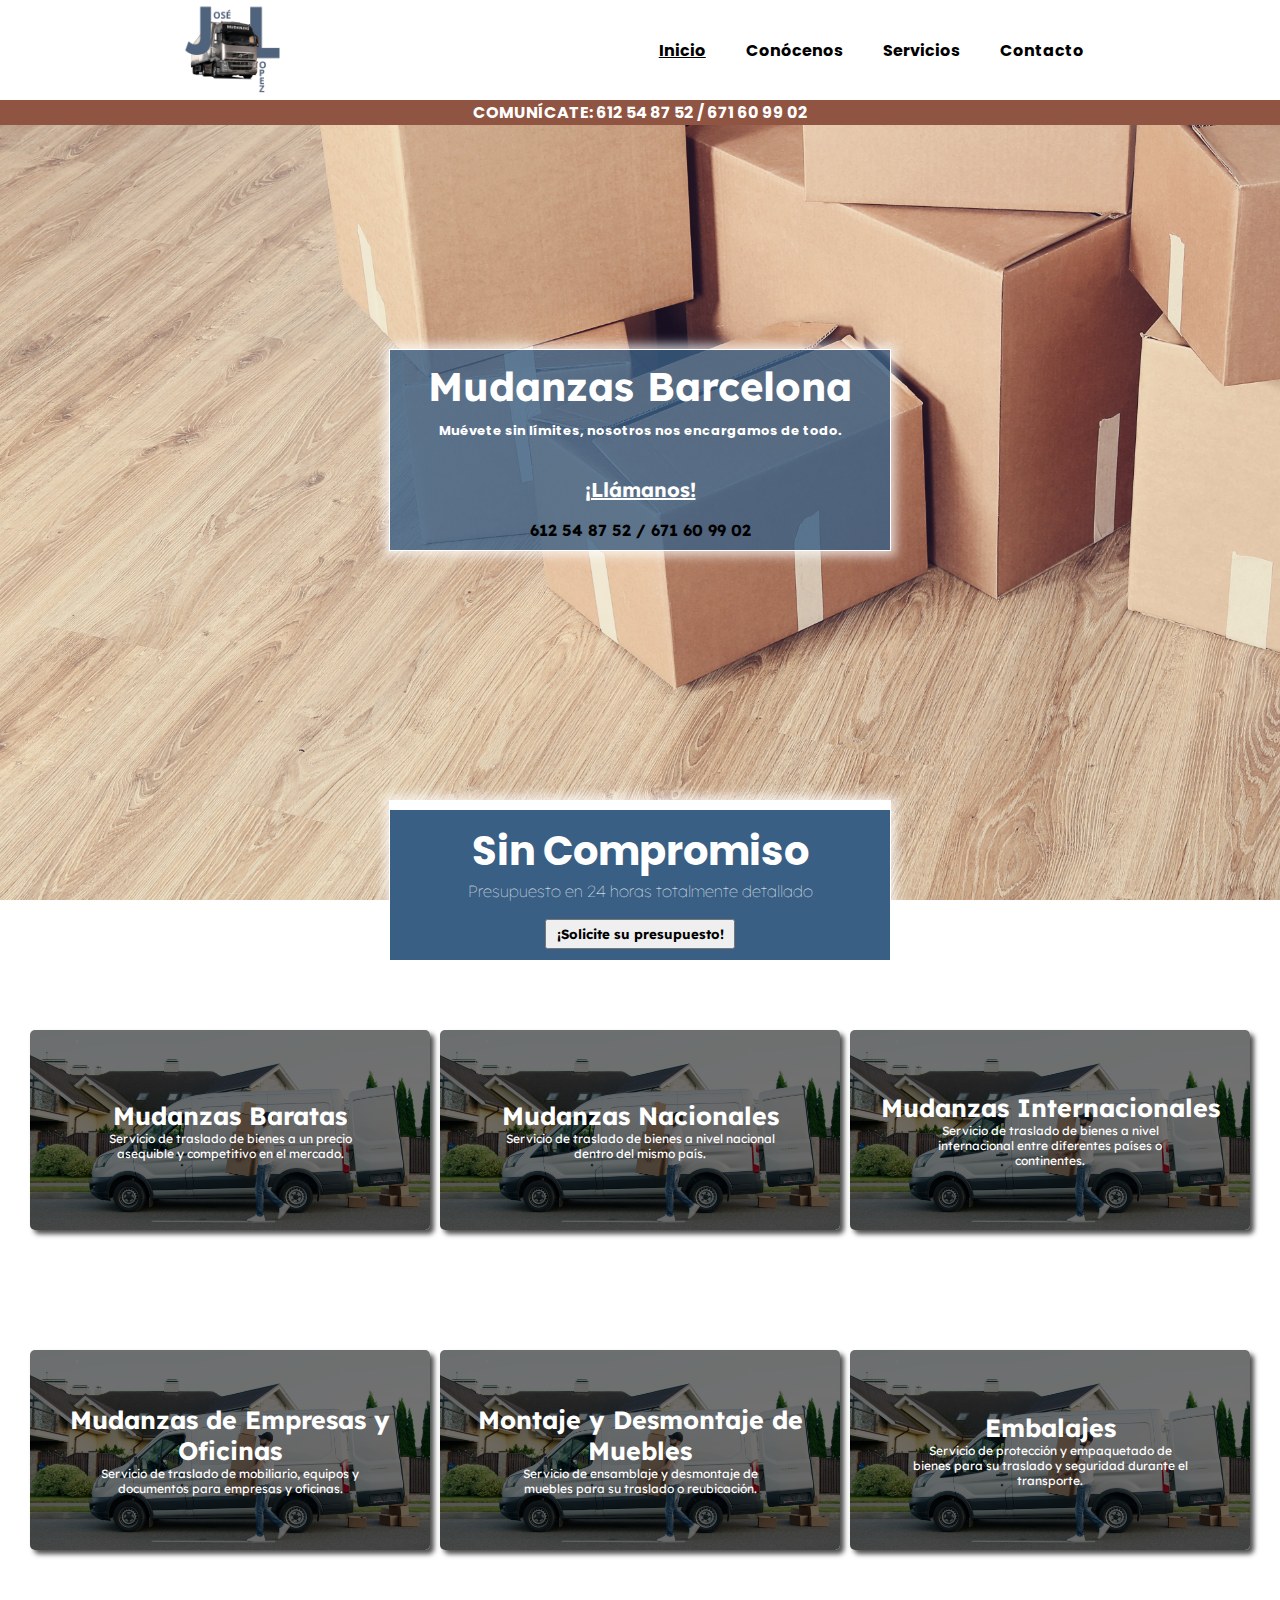
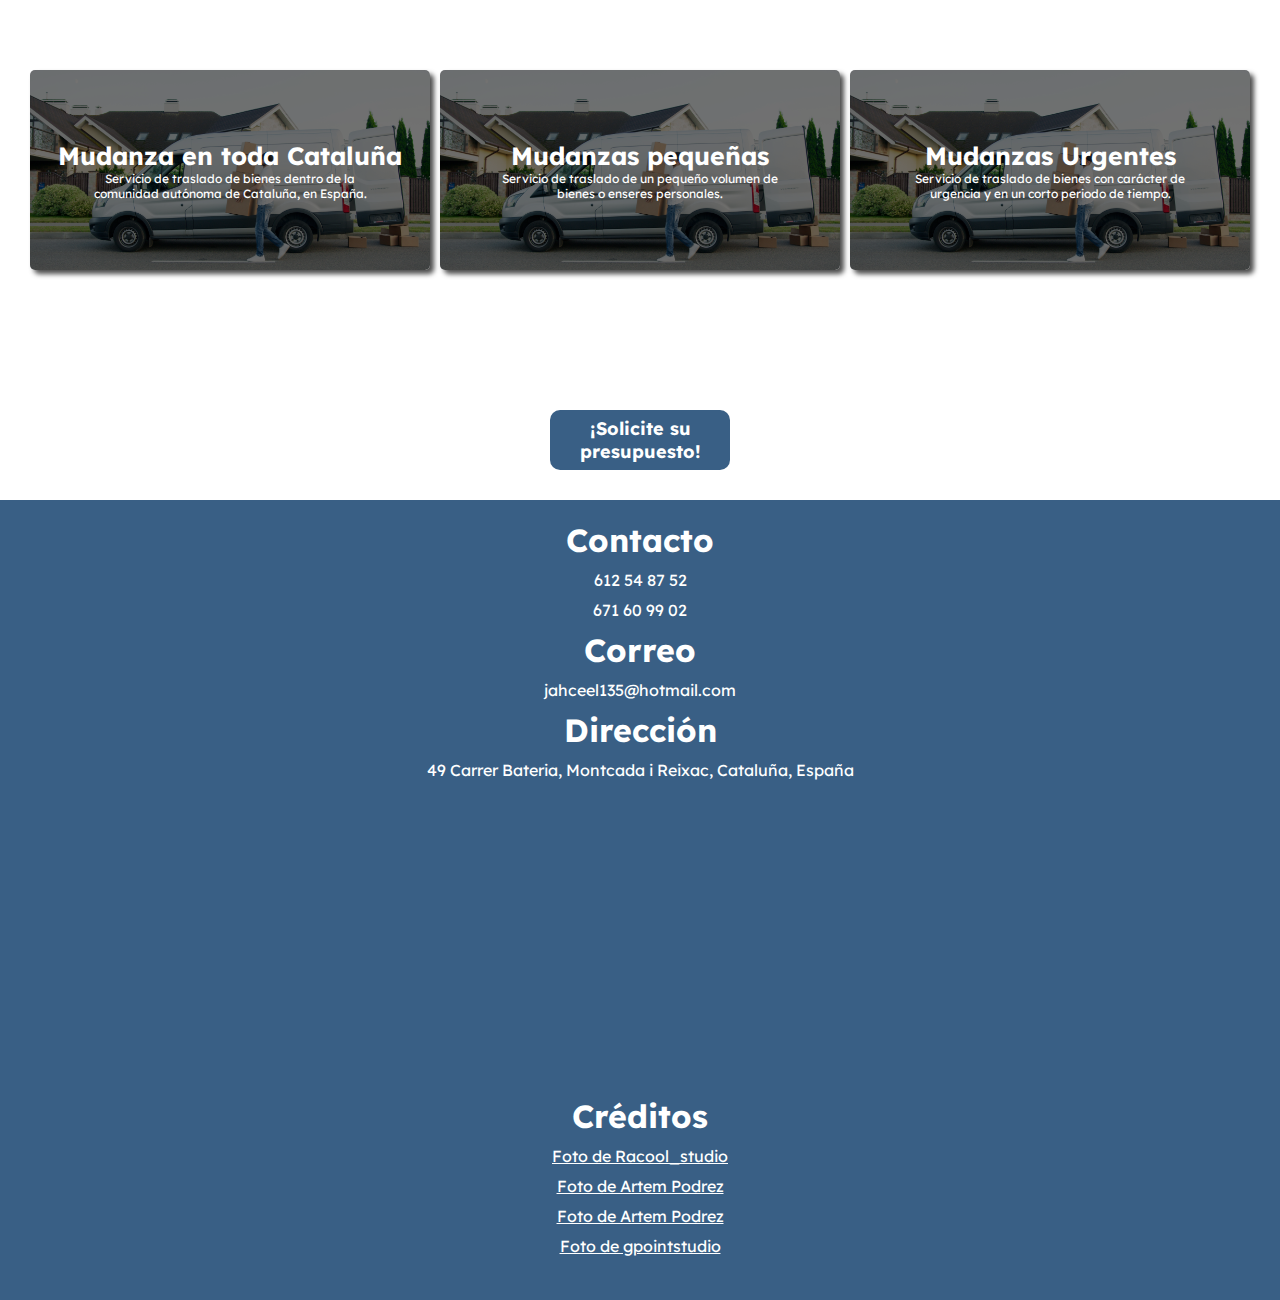
==== index.html @ 124658cf "fv" ====
<!DOCTYPE html><html><head> <meta charset="utf-8"> <meta name="viewport" content="width=device-width, initial-scale=1"> <link rel="stylesheet" type="text/css" href="style.css"> <link rel="preconnect" href="https://fonts.googleapis.com"><link rel="preconnect" href="https://fonts.gstatic.com" crossorigin><link rel="preconnect" href="https://fonts.googleapis.com"><link rel="preconnect" href="https://fonts.gstatic.com" crossorigin><link href="https://fonts.googleapis.com/css2?family=Lexend&display=swap" rel="stylesheet"><link href="https://fonts.googleapis.com/css2?family=Poppins:ital,wght@1,200&display=swap" rel="stylesheet"> <title>MUDANZAS JOSÉ LÓPEZ</title> <meta name="keywords" content="mudanzas en barcelona, servicio de traslado, empresas de mudanza, traslados seguros, mudanzas residenciales, mudanzas comerciales, embalaje y desembalaje, transporte de muebles, almacenamiento de muebles, equipo de mudanza profesional, presupuestos personalizados, atención al cliente"/></head><body> <header> <img src="img/logo.png" alt="Logo"> <ul id="menu"> <li><a href="inicio.html"><u>Inicio</u></a></li> <li><a href="conocenos.html">Conócenos</a></li> <li><a href="servicios.html">Servicios</a> </li> <li><a href="contacto.html">Contacto</a></li> </ul> <span id="logo-hamb">≡</span> <ul id="menu-desp"> <li><a href="inicio.html"><u>Inicio</u></a></li> <li><a href="conocenos.html">Conócenos</a></li> <li><a href="servicios.html">Servicios</a></li> <li><a href="contacto.html">Contacto</a></li> </ul> </header> <h4 id="under-header">COMUNÍCATE: 612 54 87 52 / 671 60 99 02</h4> <article id="main-screen"> <div id="box"> <h2>Mudanzas Barcelona</h2> <h3>Muévete sin límites, nosotros nos encargamos de todo.</h3> <br><br> <h4 id="call-us">¡Llámanos!</h4> <br> <h4 id="numbers">612 54 87 52 / 671 60 99 02</h4> </div> <br><br> </article> <article id="advantages"> <div id="box-info"> <h3>Sin Compromiso</h3> <h4>Presupuesto en 24 horas totalmente detallado</h4> <br> <button><a href="">¡Solicite su presupuesto!</a></button> </div> <div class="flex-container"> <div class="box"> <h3>Mudanzas Baratas</h3> <p>Servicio de traslado de bienes a un precio asequible y competitivo en el mercado.</p> </div> <div class="box"> <h3>Mudanzas Nacionales</h3> <p>Servicio de traslado de bienes a nivel nacional dentro del mismo país.</p> </div> <div class="box"> <h3>Mudanzas Internacionales</h3> <p>Servicio de traslado de bienes a nivel internacional entre diferentes países o continentes.</p> </div> <div class="box"> <h3>Mudanzas de Empresas y Oficinas</h3> <p>Servicio de traslado de mobiliario, equipos y documentos para empresas y oficinas.</p> </div> <div class="box"> <h3>Montaje y Desmontaje de Muebles</h3> <p>Servicio de ensamblaje y desmontaje de muebles para su traslado o reubicación.</p> </div> <div class="box"> <h3>Embalajes</h3> <p>Servicio de protección y empaquetado de bienes para su traslado y seguridad durante el transporte.</p> </div> <div class="box"> <h3>Mudanza en toda Cataluña</h3> <p>Servicio de traslado de bienes dentro de la comunidad autónoma de Cataluña, en España.</p> </div> <div class="box"> <h3>Mudanzas pequeñas</h3> <p>Servicio de traslado de un pequeño volumen de bienes o enseres personales.</p> </div> <div class="box"> <h3>Mudanzas Urgentes</h3> <p>Servicio de traslado de bienes con carácter de urgencia y en un corto periodo de tiempo.</p> </div></div> </article> <div id="pre-foot"> <a href=""><button id="pre-foot-btn">¡Solicite su presupuesto!</button></a> </div> <footer class="footer"> <div class="container"> <div class="footer-content"> <h2>Contacto</h2> <div class="contact-numbers"> <p> 612 54 87 52</p> <p> 671 60 99 02</p> </div> <h2>Correo</h2> <div class="contact-numbers"> <p> jahceel135@hotmail.com</p> </div> <h2>Dirección</h2> <div class="contact-numbers"> <p> 49 Carrer Bateria, Montcada i Reixac, Cataluña, España</p> <br> <iframe src="https://www.google.com/maps/embed?pb=!1m18!1m12!1m3!1d2989.5958220665657!2d2.18124807535095!3d41.46968079088773!2m3!1f0!2f0!3f0!3m2!1i1024!2i768!4f13.1!3m3!1m2!1s0x12a4bdad4eaac69f%3A0x18a814ae7d9de586!2sCarrer%20Bateria%2C%2049%2C%2008110%20Montcada%20i%20Reixac%2C%20Barcelona%2C%20Espa%C3%B1a!5e0!3m2!1ses-419!2sar!4v1681483948330!5m2!1ses-419!2sar" width="600" height="450" style="border:0;" allowfullscreen="" loading="lazy" referrerpolicy="no-referrer-when-downgrade"></iframe> </div> <br> <br> <h2>Créditos</h2> <div class="contact-numbers"> <p><a href="https://www.freepik.es/foto-gratis/mudarse-casa-cajas-carton_7220964.htm#query=mudanza&position=42&from_view=keyword&track=sph">Foto de Racool_studio</a></p> <p><a target="_blank" href="https://www.pexels.com/es-es/foto/hombre-persona-trabajando-sujetando-5025669/">Foto de Artem Podrez</a></p> <p><a target="_blank" href="https://www.pexels.com/es-es/foto/hombre-persona-trabajando-sujetando-5025669/" target="_blank">Foto de Artem Podrez</a></p> <p><a href="https://www.freepik.es/foto-gratis/par-cosas-embalaje-monton-cajas-carton_15973246.htm#query=mudanza&position=2&from_view=search&track=sph">Foto de gpointstudio</a></p> </div> </div> </div> </div></footer><script type="text/javascript" src="index.js"></script></body></html>
---- style.css ----
*{margin:0px;padding:0px;}header{display:flex;flex-direction:row;justify-content:space-around;align-items:center;height:100px;border-bottom:1px solid black;background-color:white;position:fixed;width:100vw;z-index:9999;}header img{height:110px;widows:110px;}header #menu-desp,header #logo-hamb{display:none;}header ul{display:flex;flex-direction:row;}header ul li{list-style:none;margin:20px;font-family:'Poppins',sans-serif;font-weight:bolder;}header ul li a{text-decoration:none;color:black;}a{text-decoration:none;}#under-header{position:fixed;width:100vw;background-color:#8f5442;font-family:'Poppins',sans-serif;color:white;text-align:center;top:100px;z-index:9999;}#under-header{text-decoration:none;color:white;}#box #numbers{color:#8f5442;text-decoration:none;}#main-screen{width:100%;height:100vh;background-image:url(img/mudanza.jpg);background-position:center center;background-repeat:no-repeat;background-attachment:fixed;background-size:cover;display:flex;flex-direction:center;align-items:center;text-align:center;}#main-screen #box{width:500px;height:200px;border:1px solid white;display:flex;align-items:center;justify-content:center;flex-direction:column;margin:0 auto;background-color:rgba(57,95,133,0.8);box-shadow:0 0 10px 5px rgba(255,255,255,0.7);color:white;}#main-screen #box h2{font-family:'Lexend',sans-serif;font-size:40px;}#main-screen #box h3{font-family:'Poppins',sans-serif;font-size:13px;}#main-screen #box #call-us,#main-screen-2 #box #call-us{color:white;font-size:20px;text-decoration:underline;}#main-screen #box h4{font-family:'Lexend',sans-serif;color:black;}#main-screen-2{background-image:url(img/mudanza-box.jpg);width:100%;height:160vh;background-position:center top;background-repeat:no-repeat;background-attachment:fixed;background-size:cover;display:flex;flex-direction:center;align-items:center;text-align:center;}#main-screen-2 #caja{width:500px;height:700px;border:1px solid white;display:flex;align-items:center;justify-content:center;flex-direction:column;margin:0 auto;background-color:rgba(57,95,133,0.8);box-shadow:0 0 10px 5px rgba(255,255,255,0.7);color:white;}#main-screen-2 #caja h3{font-size:15px;width:85%;font-family:'Lexend',sans-serif;font-weight:100;}#main-screen-2 #caja button{width:190px;height:50px;font-family:'Lexend',sans-serif;font-weight:bolder;}#main-screen-2 #caja button a{text-decoration:none;color:black;}#advantages{width:100%;height:120vh;background-size:cover;position:relative;display:flex;justify-content:center;}#advantages-2{width:100%;height:150vh;background-size:cover;position:relative;display:flex;justify-content:center;background-image:url("img/mudanza-6.jpg");background-color:rgba(0,0,0,0.5);background-size:cover;}#advantages #box-info,#advantages-2 #box-info{width:500px;height:150px;border:1px solid white;display:flex;align-items:center;justify-content:center;flex-direction:column;margin:0 auto;background-color:rgba(57,95,133,1);box-shadow:0 0 10px 5px rgba(255,255,255,0.7);color:white;position:absolute;top:-100px;border-top:10px solid white;animation:efecto 3s ease-in-out infinite;}#advantages #box-info h3{font-family:'Poppins',sans-serif;font-size:40px;}#advantages #box-info h4{font-family:'Lexend',sans-serif;font-weight:100;}#advantages #box-info button{width:190px;height:30px;font-family:'Lexend',sans-serif;font-weight:bolder;}#advantages #box-info button a{text-decoration:none;color:black;}#advantages .flex-container,#advantages-2 .flex-container{display:flex;justify-content:center;flex-wrap:wrap;margin-top:120px;}#advantages .box,#advantages-2 .box{margin:10px 5px;width:400px;height:200px;background-image:url("img/mudanza-2.jpg");background-color:rgba(0,0,0,0.5);background-size:cover;transition:transform 0.2s ease-in-out;display:flex;justify-content:center;flex-direction:column;align-items:center;cursor:pointer;background-blend-mode:multiply;box-shadow:4px 4px 5px 0px rgba(0,0,0,0.7);border-radius:5px;}#contact{width:100%;height:300vh;display:flex;flex-direction:column;justify-content:center;align-items:center;}form{display:flex;flex-direction:column;max-width:500px;width:300px;height:300px;margin:auto;background-color:#395f85;padding:20px;font-family:'Lexend',sans-serif;color:white;}form h3{text-align:center;margin-top:25px;font-family:'Lexend',sans-serif;}#contact h3{text-align:center;font-family:'Lexend',sans-serif;color:white;}#contact h3 a{text-decoration:underline;color:white;}label{margin-top:10px;}input[type="text"],input[type="email"],textarea{padding:5px;margin:5px 0;border:1px solid #ccc;border-radius:4px;}input[type="submit"]{background-color:#4CAF50;color:white;padding:10px 20px;border:none;border-radius:4px;cursor:pointer;}input[type="submit"]:hover{background-color:#45a049;}#advantages .box:hover,#pros .box:hover,#advantages-2 .box:hover{transform:scale(1.1);z-index:2;}#advantages .box h3,#advantages-2 .box h3{font-family:'Lexend',sans-serif;font-size:25px;color:white;text-align:center;}#advantages .box p,#advantages-2 .box p{text-align:center;font-family:'Lexend',sans-serif;color:white;font-size:12px;width:70%;}#services{width:100%;height:310vh;background-image:url(img/mudanza-serv.jpg);background-position:center top;background-repeat:no-repeat;background-attachment:fixed;background-size:cover;display:flex;flex-direction:column;align-items:center;text-align:center;}#services ul{display:flex;justify-content:center;flex-direction:row;flex-wrap:wrap;font-family:'Lexend',sans-serif;}#services #elementos li a{text-decoration:none;color:white;font-size:35px;}#services #elementos li{list-style:none;height:400px;width:200px;background-color:rgba(57,95,133,1);margin:10px;flex-basis:calc(100% / 3);max-width:calc(100% / 3);font-weight:100;padding:5px;display:flex;justify-content:center;flex-direction:column;transition:transform 0.2s ease-in-out;cursor:pointer;}#services #elementos li:hover{transform:scale(1.1);z-index:2;}#services ul p{width:85%;color:white;margin:0 auto;margin-top:10px;}#contact{min-width:100%;height:700px;display:flex;justify-content:center;align-items:center;background-image:url(img/mudanza-4.jpg);background-position:center top;background-repeat:no-repeat;background-attachment:fixed;background-size:cover;}#pre-foot{display:flex;justify-content:center;align-items:center;height:120px;max-width:100%;}#pre-foot #pre-foot-btn{width:180px;height:60px;background-color:;font-family:'Lexend',sans-serif;font-weight:bolder;font-size:18px;margin:0 auto;background-color:rgba(57,95,133,1);border:0px;color:white;border-radius:10px;animation:efecto 2s ease-in-out infinite;cursor:pointer;}h2{margin:0;}.footer{background-color:#395f85;color:#fff;height:800px;}.container{max-width:960px;margin:0 auto;padding:20px;box-sizing:border-box;}.footer-content{display:flex;flex-direction:column;justify-content:center;align-items:center;height:100%;}h2{font-size:2rem;margin-bottom:10px;font-family:'Lexend',sans-serif;}.contact-numbers{display:flex;flex-direction:column;align-items:center;font-family:'Lexend',sans-serif;}.contact-numbers p{margin-bottom:10px;text-align:center;}.footer iframe{width:600px;height:250px;}.footer .contact-numbers a{color:white;text-decoration:underline;}@media only screen and (max-width:768px){header #menu{display:none;}header #menu-desp,header #logo-hamb{display:block;}header #logo-hamb{font-size:50px;cursor:pointer;}header #menu-desp{position:absolute;top:120px;width:100%;background-color:white;text-align:center;border-bottom:2px solid #2d5d8c;display:none;transition:2s;font-family:'Poppins',sans-serif;-webkit-animation:slide-bottom 0.5s cubic-bezier(0.250,0.460,0.450,0.940) both;animation:slide-bottom 0.5s cubic-bezier(0.250,0.460,0.450,0.940) both;}#main-screen,#main-screen-2{height:120vh;}#main-screen #box,#main-screen-2 #box{width:300px;height:300px;}#main-screen #box h3,#main-screen-2 #box h3{margin-top:5px;font-size:15px;}#main-screen-2{height:210vh;}#main-screen-2 #caja{width:300px;height:1000px;}#advantages{min-height:320vh;}#advantages #box-info{width:310px;height:150px;top:-200px;}#advantages #box-info h3{font-size:20px;}#advantages #box-info h4,#advantages #box-info h3{text-align:center;}#advantages .flex-container{display:flex;justify-content:center;flex-wrap:wrap;margin-top:30px;}#advantages .flex-container .box{max-width:300px;height:200px;}#advantages-2{height:450vh;}#advantages-2 .box{width:250px;height:300px;}.dropdown >li{position:relative;display:inline-block;margin-right:20px;}.dropdown ul{position:absolute;top:100%;left:0;z-index:1;display:none;padding:0;margin:0;list-style:none;background-color:#fff;border:1px solid #ccc;}.dropdown ul li{display:block;}.dropdown ul li a{display:block;padding:10px;text-decoration:none;color:#333;}.dropdown ul li a:hover{background-color:#f7f7f7;}.dropdown:hover ul{display:block;}.footer{background-color:#395f85;color:#fff;height:780px;min-width:100vw;}.footer iframe{width:300px;height:250px;}#services{width:100%;height:320vh;background-image:url(img/mudanza-serv.jpg);background-position:center top;background-repeat:no-repeat;background-attachment:fixed;background-size:cover;display:flex;flex-direction:center;align-items:center;text-align:center;}#services ul{margin-top:0px;display:flex;justify-content:center;flex-direction:row;flex-wrap:wrap;font-family:'Lexend',sans-serif;}#services #elementos li a{text-decoration:none;color:white;font-size:18px;}#services #elementos li{list-style:none;height:480px;width:350px;background-color:rgba(57,95,133,1);margin:10px;font-weight:100;padding:5px;display:flex;justify-content:center;flex-direction:column;transition:transform 0.2s ease-in-out;cursor:pointer;}#services ul p{width:85%;color:white;margin:0 auto;margin-top:10px;font-size:10px;}}@keyframes efecto{0%{transform:scale(1);opacity:1;}50%{transform:scale(1.1);opacity:1;}100%{transform:scale(1);opacity:1;}}@-webkit-keyframes slide-bottom{0%{-webkit-transform:translateY(0);transform:translateY(0);}100%{-webkit-transform:translateY(-30px);transform:translateY(-30px);}}@keyframes slide-bottom{0%{-webkit-transform:translateY(-30px);transform:translateY(-30px);}100%{-webkit-transform:translateY(0px);transform:translateY(0px);}}
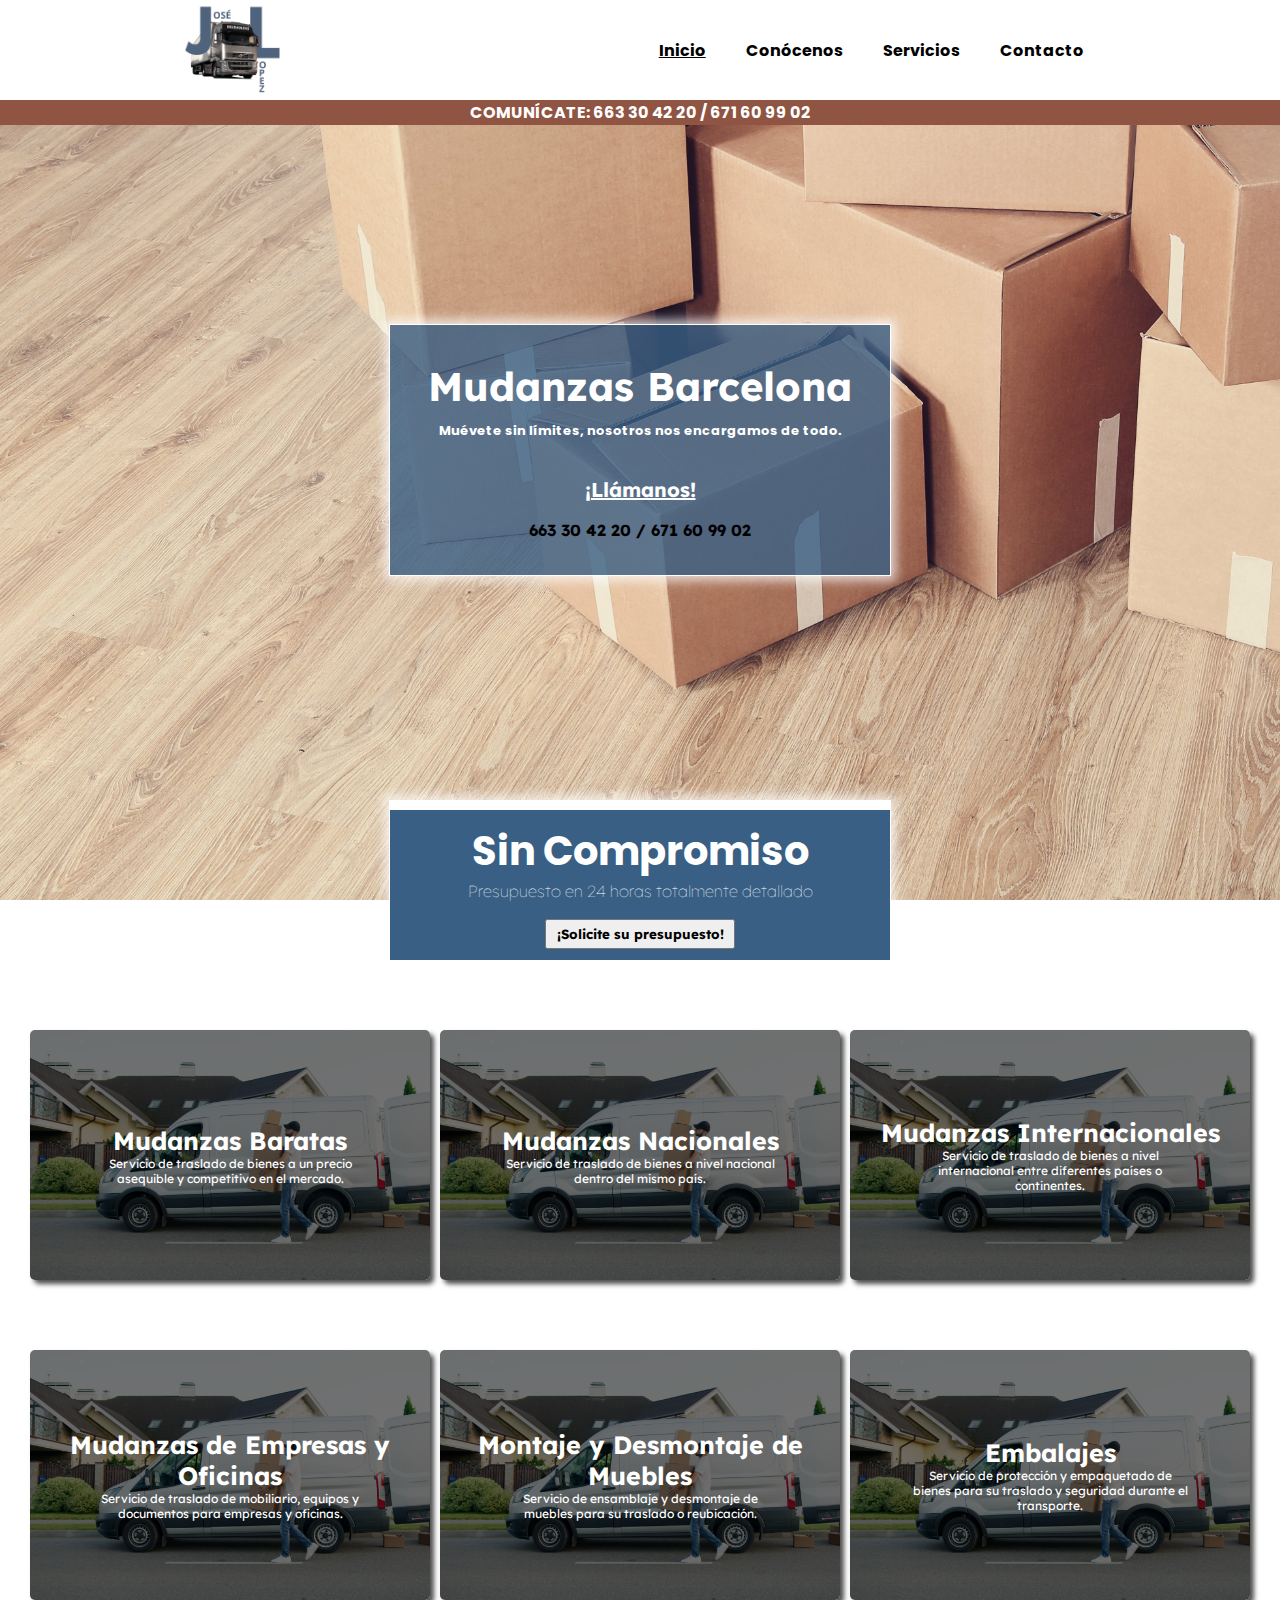
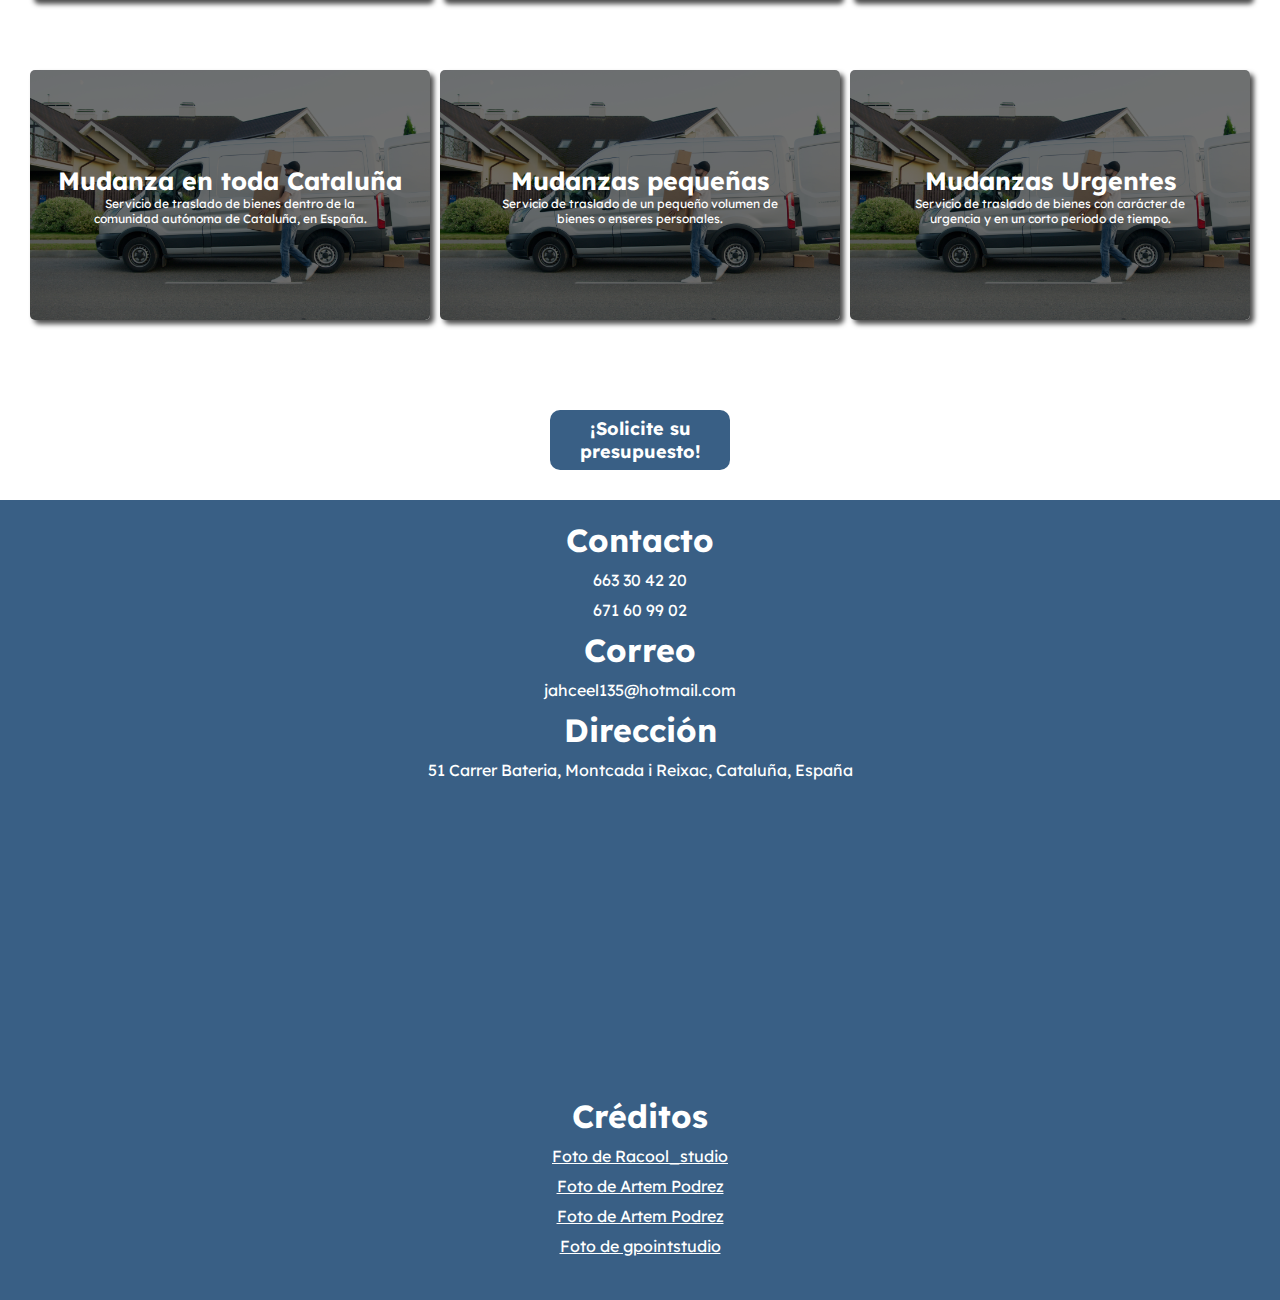
==== commit 5cfba5fd: "fv" ====
--- a/index.html
+++ b/index.html
@@ -1 +1 @@
-<!DOCTYPE html><html><head> <meta charset="utf-8"> <meta name="viewport" content="width=device-width, initial-scale=1"> <link rel="stylesheet" type="text/css" href="style.css"> <link rel="preconnect" href="https://fonts.googleapis.com"><link rel="preconnect" href="https://fonts.gstatic.com" crossorigin><link rel="preconnect" href="https://fonts.googleapis.com"><link rel="preconnect" href="https://fonts.gstatic.com" crossorigin><link href="https://fonts.googleapis.com/css2?family=Lexend&display=swap" rel="stylesheet"><link href="https://fonts.googleapis.com/css2?family=Poppins:ital,wght@1,200&display=swap" rel="stylesheet"> <title>MUDANZAS JOSÉ LÓPEZ</title> <meta name="keywords" content="mudanzas en barcelona, servicio de traslado, empresas de mudanza, traslados seguros, mudanzas residenciales, mudanzas comerciales, embalaje y desembalaje, transporte de muebles, almacenamiento de muebles, equipo de mudanza profesional, presupuestos personalizados, atención al cliente"/></head><body> <header> <img src="img/logo.png" alt="Logo"> <ul id="menu"> <li><a href="inicio.html"><u>Inicio</u></a></li> <li><a href="conocenos.html">Conócenos</a></li> <li><a href="servicios.html">Servicios</a> </li> <li><a href="contacto.html">Contacto</a></li> </ul> <span id="logo-hamb">≡</span> <ul id="menu-desp"> <li><a href="inicio.html"><u>Inicio</u></a></li> <li><a href="conocenos.html">Conócenos</a></li> <li><a href="servicios.html">Servicios</a></li> <li><a href="contacto.html">Contacto</a></li> </ul> </header> <h4 id="under-header">COMUNÍCATE: 612 54 87 52 / 671 60 99 02</h4> <article id="main-screen"> <div id="box"> <h2>Mudanzas Barcelona</h2> <h3>Muévete sin límites, nosotros nos encargamos de todo.</h3> <br><br> <h4 id="call-us">¡Llámanos!</h4> <br> <h4 id="numbers">612 54 87 52 / 671 60 99 02</h4> </div> <br><br> </article> <article id="advantages"> <div id="box-info"> <h3>Sin Compromiso</h3> <h4>Presupuesto en 24 horas totalmente detallado</h4> <br> <button><a href="">¡Solicite su presupuesto!</a></button> </div> <div class="flex-container"> <div class="box"> <h3>Mudanzas Baratas</h3> <p>Servicio de traslado de bienes a un precio asequible y competitivo en el mercado.</p> </div> <div class="box"> <h3>Mudanzas Nacionales</h3> <p>Servicio de traslado de bienes a nivel nacional dentro del mismo país.</p> </div> <div class="box"> <h3>Mudanzas Internacionales</h3> <p>Servicio de traslado de bienes a nivel internacional entre diferentes países o continentes.</p> </div> <div class="box"> <h3>Mudanzas de Empresas y Oficinas</h3> <p>Servicio de traslado de mobiliario, equipos y documentos para empresas y oficinas.</p> </div> <div class="box"> <h3>Montaje y Desmontaje de Muebles</h3> <p>Servicio de ensamblaje y desmontaje de muebles para su traslado o reubicación.</p> </div> <div class="box"> <h3>Embalajes</h3> <p>Servicio de protección y empaquetado de bienes para su traslado y seguridad durante el transporte.</p> </div> <div class="box"> <h3>Mudanza en toda Cataluña</h3> <p>Servicio de traslado de bienes dentro de la comunidad autónoma de Cataluña, en España.</p> </div> <div class="box"> <h3>Mudanzas pequeñas</h3> <p>Servicio de traslado de un pequeño volumen de bienes o enseres personales.</p> </div> <div class="box"> <h3>Mudanzas Urgentes</h3> <p>Servicio de traslado de bienes con carácter de urgencia y en un corto periodo de tiempo.</p> </div></div> </article> <div id="pre-foot"> <a href=""><button id="pre-foot-btn">¡Solicite su presupuesto!</button></a> </div> <footer class="footer"> <div class="container"> <div class="footer-content"> <h2>Contacto</h2> <div class="contact-numbers"> <p> 612 54 87 52</p> <p> 671 60 99 02</p> </div> <h2>Correo</h2> <div class="contact-numbers"> <p> jahceel135@hotmail.com</p> </div> <h2>Dirección</h2> <div class="contact-numbers"> <p> 49 Carrer Bateria, Montcada i Reixac, Cataluña, España</p> <br> <iframe src="https://www.google.com/maps/embed?pb=!1m18!1m12!1m3!1d2989.5958220665657!2d2.18124807535095!3d41.46968079088773!2m3!1f0!2f0!3f0!3m2!1i1024!2i768!4f13.1!3m3!1m2!1s0x12a4bdad4eaac69f%3A0x18a814ae7d9de586!2sCarrer%20Bateria%2C%2049%2C%2008110%20Montcada%20i%20Reixac%2C%20Barcelona%2C%20Espa%C3%B1a!5e0!3m2!1ses-419!2sar!4v1681483948330!5m2!1ses-419!2sar" width="600" height="450" style="border:0;" allowfullscreen="" loading="lazy" referrerpolicy="no-referrer-when-downgrade"></iframe> </div> <br> <br> <h2>Créditos</h2> <div class="contact-numbers"> <p><a href="https://www.freepik.es/foto-gratis/mudarse-casa-cajas-carton_7220964.htm#query=mudanza&position=42&from_view=keyword&track=sph">Foto de Racool_studio</a></p> <p><a target="_blank" href="https://www.pexels.com/es-es/foto/hombre-persona-trabajando-sujetando-5025669/">Foto de Artem Podrez</a></p> <p><a target="_blank" href="https://www.pexels.com/es-es/foto/hombre-persona-trabajando-sujetando-5025669/" target="_blank">Foto de Artem Podrez</a></p> <p><a href="https://www.freepik.es/foto-gratis/par-cosas-embalaje-monton-cajas-carton_15973246.htm#query=mudanza&position=2&from_view=search&track=sph">Foto de gpointstudio</a></p> </div> </div> </div> </div></footer><script type="text/javascript" src="index.js"></script></body></html>+<!DOCTYPE html><html><head> <meta charset="utf-8"> <meta name="viewport" content="width=device-width, initial-scale=1"> <link rel="stylesheet" type="text/css" href="style.css"> <link rel="preconnect" href="https://fonts.googleapis.com"><link rel="preconnect" href="https://fonts.gstatic.com" crossorigin><link rel="preconnect" href="https://fonts.googleapis.com"><link rel="preconnect" href="https://fonts.gstatic.com" crossorigin><link href="https://fonts.googleapis.com/css2?family=Lexend&display=swap" rel="stylesheet"><link href="https://fonts.googleapis.com/css2?family=Poppins:ital,wght@1,200&display=swap" rel="stylesheet"> <title>MUDANZAS JOSÉ LÓPEZ</title> <meta name="keywords" content="mudanzas en barcelona, servicio de traslado, empresas de mudanza, traslados seguros, mudanzas residenciales, mudanzas comerciales, embalaje y desembalaje, transporte de muebles, almacenamiento de muebles, equipo de mudanza profesional, presupuestos personalizados, atención al cliente"/></head><body> <header> <img src="img/logo.png" alt="Logo"> <ul id="menu"> <li><a href="index.html"><u>Inicio</u></a></li> <li><a href="conocenos.html">Conócenos</a></li> <li><a href="servicios.html">Servicios</a> </li> <li><a href="contacto.html">Contacto</a></li> </ul> <span id="logo-hamb">≡</span> <ul id="menu-desp"> <li><a href="index.html"><u>Inicio</u></a></li> <li><a href="conocenos.html">Conócenos</a></li> <li><a href="servicios.html">Servicios</a></li> <li><a href="contacto.html">Contacto</a></li> </ul> </header> <h4 id="under-header">COMUNÍCATE: 663 30 42 20 / 671 60 99 02</h4> <article id="main-screen"> <div id="box"> <h2>Mudanzas Barcelona</h2> <h3>Muévete sin límites, nosotros nos encargamos de todo.</h3> <br><br> <h4 id="call-us">¡Llámanos!</h4> <br> <h4 id="numbers">663 30 42 20 / 671 60 99 02</h4> </div> <br><br> </article> <article id="advantages"> <div id="box-info"> <h3>Sin Compromiso</h3> <h4>Presupuesto en 24 horas totalmente detallado</h4> <br> <button><a href="">¡Solicite su presupuesto!</a></button> </div> <div class="flex-container"> <div class="box"> <h3>Mudanzas Baratas</h3> <p>Servicio de traslado de bienes a un precio asequible y competitivo en el mercado.</p> </div> <div class="box"> <h3>Mudanzas Nacionales</h3> <p>Servicio de traslado de bienes a nivel nacional dentro del mismo país.</p> </div> <div class="box"> <h3>Mudanzas Internacionales</h3> <p>Servicio de traslado de bienes a nivel internacional entre diferentes países o continentes.</p> </div> <div class="box"> <h3>Mudanzas de Empresas y Oficinas</h3> <p>Servicio de traslado de mobiliario, equipos y documentos para empresas y oficinas.</p> </div> <div class="box"> <h3>Montaje y Desmontaje de Muebles</h3> <p>Servicio de ensamblaje y desmontaje de muebles para su traslado o reubicación.</p> </div> <div class="box"> <h3>Embalajes</h3> <p>Servicio de protección y empaquetado de bienes para su traslado y seguridad durante el transporte.</p> </div> <div class="box"> <h3>Mudanza en toda Cataluña</h3> <p>Servicio de traslado de bienes dentro de la comunidad autónoma de Cataluña, en España.</p> </div> <div class="box"> <h3>Mudanzas pequeñas</h3> <p>Servicio de traslado de un pequeño volumen de bienes o enseres personales.</p> </div> <div class="box"> <h3>Mudanzas Urgentes</h3> <p>Servicio de traslado de bienes con carácter de urgencia y en un corto periodo de tiempo.</p> </div></div> </article> <div id="pre-foot"> <a href=""><button id="pre-foot-btn">¡Solicite su presupuesto!</button></a> </div> <footer class="footer"> <div class="container"> <div class="footer-content"> <h2>Contacto</h2> <div class="contact-numbers"> <p> 663 30 42 20</p> <p> 671 60 99 02</p> </div> <h2>Correo</h2> <div class="contact-numbers"> <p> jahceel135@hotmail.com</p> </div> <h2>Dirección</h2> <div class="contact-numbers"> <p> 51 Carrer Bateria, Montcada i Reixac, Cataluña, España</p> <br> <iframe src="https://www.google.com/maps/embed?pb=!1m18!1m12!1m3!1d2989.5933209870054!2d2.1791939781511775!3d41.46973502744479!2m3!1f0!2f0!3f0!3m2!1i1024!2i768!4f13.1!3m3!1m2!1s0x12a4bdad4f384c85%3A0x525547373c1de90f!2sCarrer%20Bateria%2C%2051%2C%2008110%20Montcada%20i%20Reixac%2C%20Barcelona%2C%20Espa%C3%B1a!5e0!3m2!1ses-419!2sar!4v1681932365814!5m2!1ses-419!2sar" width="600" height="450" style="border:0;" allowfullscreen="" loading="lazy" referrerpolicy="no-referrer-when-downgrade"></iframe> </div> <br> <br> <h2>Créditos</h2> <div class="contact-numbers"> <p><a href="https://www.freepik.es/foto-gratis/mudarse-casa-cajas-carton_7220964.htm#query=mudanza&position=42&from_view=keyword&track=sph">Foto de Racool_studio</a></p> <p><a target="_blank" href="https://www.pexels.com/es-es/foto/hombre-persona-trabajando-sujetando-5025669/">Foto de Artem Podrez</a></p> <p><a target="_blank" href="https://www.pexels.com/es-es/foto/hombre-persona-trabajando-sujetando-5025669/" target="_blank">Foto de Artem Podrez</a></p> <p><a href="https://www.freepik.es/foto-gratis/par-cosas-embalaje-monton-cajas-carton_15973246.htm#query=mudanza&position=2&from_view=search&track=sph">Foto de gpointstudio</a></p> </div> </div> </div> </div></footer><script type="text/javascript" src="index.js"></script></body></html>--- a/style.css
+++ b/style.css
@@ -1 +1 @@
-*{margin:0px;padding:0px;}header{display:flex;flex-direction:row;justify-content:space-around;align-items:center;height:100px;border-bottom:1px solid black;background-color:white;position:fixed;width:100vw;z-index:9999;}header img{height:110px;widows:110px;}header #menu-desp,header #logo-hamb{display:none;}header ul{display:flex;flex-direction:row;}header ul li{list-style:none;margin:20px;font-family:'Poppins',sans-serif;font-weight:bolder;}header ul li a{text-decoration:none;color:black;}a{text-decoration:none;}#under-header{position:fixed;width:100vw;background-color:#8f5442;font-family:'Poppins',sans-serif;color:white;text-align:center;top:100px;z-index:9999;}#under-header{text-decoration:none;color:white;}#box #numbers{color:#8f5442;text-decoration:none;}#main-screen{width:100%;height:100vh;background-image:url(img/mudanza.jpg);background-position:center center;background-repeat:no-repeat;background-attachment:fixed;background-size:cover;display:flex;flex-direction:center;align-items:center;text-align:center;}#main-screen #box{width:500px;height:200px;border:1px solid white;display:flex;align-items:center;justify-content:center;flex-direction:column;margin:0 auto;background-color:rgba(57,95,133,0.8);box-shadow:0 0 10px 5px rgba(255,255,255,0.7);color:white;}#main-screen #box h2{font-family:'Lexend',sans-serif;font-size:40px;}#main-screen #box h3{font-family:'Poppins',sans-serif;font-size:13px;}#main-screen #box #call-us,#main-screen-2 #box #call-us{color:white;font-size:20px;text-decoration:underline;}#main-screen #box h4{font-family:'Lexend',sans-serif;color:black;}#main-screen-2{background-image:url(img/mudanza-box.jpg);width:100%;height:160vh;background-position:center top;background-repeat:no-repeat;background-attachment:fixed;background-size:cover;display:flex;flex-direction:center;align-items:center;text-align:center;}#main-screen-2 #caja{width:500px;height:700px;border:1px solid white;display:flex;align-items:center;justify-content:center;flex-direction:column;margin:0 auto;background-color:rgba(57,95,133,0.8);box-shadow:0 0 10px 5px rgba(255,255,255,0.7);color:white;}#main-screen-2 #caja h3{font-size:15px;width:85%;font-family:'Lexend',sans-serif;font-weight:100;}#main-screen-2 #caja button{width:190px;height:50px;font-family:'Lexend',sans-serif;font-weight:bolder;}#main-screen-2 #caja button a{text-decoration:none;color:black;}#advantages{width:100%;height:120vh;background-size:cover;position:relative;display:flex;justify-content:center;}#advantages-2{width:100%;height:150vh;background-size:cover;position:relative;display:flex;justify-content:center;background-image:url("img/mudanza-6.jpg");background-color:rgba(0,0,0,0.5);background-size:cover;}#advantages #box-info,#advantages-2 #box-info{width:500px;height:150px;border:1px solid white;display:flex;align-items:center;justify-content:center;flex-direction:column;margin:0 auto;background-color:rgba(57,95,133,1);box-shadow:0 0 10px 5px rgba(255,255,255,0.7);color:white;position:absolute;top:-100px;border-top:10px solid white;animation:efecto 3s ease-in-out infinite;}#advantages #box-info h3{font-family:'Poppins',sans-serif;font-size:40px;}#advantages #box-info h4{font-family:'Lexend',sans-serif;font-weight:100;}#advantages #box-info button{width:190px;height:30px;font-family:'Lexend',sans-serif;font-weight:bolder;}#advantages #box-info button a{text-decoration:none;color:black;}#advantages .flex-container,#advantages-2 .flex-container{display:flex;justify-content:center;flex-wrap:wrap;margin-top:120px;}#advantages .box,#advantages-2 .box{margin:10px 5px;width:400px;height:200px;background-image:url("img/mudanza-2.jpg");background-color:rgba(0,0,0,0.5);background-size:cover;transition:transform 0.2s ease-in-out;display:flex;justify-content:center;flex-direction:column;align-items:center;cursor:pointer;background-blend-mode:multiply;box-shadow:4px 4px 5px 0px rgba(0,0,0,0.7);border-radius:5px;}#contact{width:100%;height:300vh;display:flex;flex-direction:column;justify-content:center;align-items:center;}form{display:flex;flex-direction:column;max-width:500px;width:300px;height:300px;margin:auto;background-color:#395f85;padding:20px;font-family:'Lexend',sans-serif;color:white;}form h3{text-align:center;margin-top:25px;font-family:'Lexend',sans-serif;}#contact h3{text-align:center;font-family:'Lexend',sans-serif;color:white;}#contact h3 a{text-decoration:underline;color:white;}label{margin-top:10px;}input[type="text"],input[type="email"],textarea{padding:5px;margin:5px 0;border:1px solid #ccc;border-radius:4px;}input[type="submit"]{background-color:#4CAF50;color:white;padding:10px 20px;border:none;border-radius:4px;cursor:pointer;}input[type="submit"]:hover{background-color:#45a049;}#advantages .box:hover,#pros .box:hover,#advantages-2 .box:hover{transform:scale(1.1);z-index:2;}#advantages .box h3,#advantages-2 .box h3{font-family:'Lexend',sans-serif;font-size:25px;color:white;text-align:center;}#advantages .box p,#advantages-2 .box p{text-align:center;font-family:'Lexend',sans-serif;color:white;font-size:12px;width:70%;}#services{width:100%;height:310vh;background-image:url(img/mudanza-serv.jpg);background-position:center top;background-repeat:no-repeat;background-attachment:fixed;background-size:cover;display:flex;flex-direction:column;align-items:center;text-align:center;}#services ul{display:flex;justify-content:center;flex-direction:row;flex-wrap:wrap;font-family:'Lexend',sans-serif;}#services #elementos li a{text-decoration:none;color:white;font-size:35px;}#services #elementos li{list-style:none;height:400px;width:200px;background-color:rgba(57,95,133,1);margin:10px;flex-basis:calc(100% / 3);max-width:calc(100% / 3);font-weight:100;padding:5px;display:flex;justify-content:center;flex-direction:column;transition:transform 0.2s ease-in-out;cursor:pointer;}#services #elementos li:hover{transform:scale(1.1);z-index:2;}#services ul p{width:85%;color:white;margin:0 auto;margin-top:10px;}#contact{min-width:100%;height:700px;display:flex;justify-content:center;align-items:center;background-image:url(img/mudanza-4.jpg);background-position:center top;background-repeat:no-repeat;background-attachment:fixed;background-size:cover;}#pre-foot{display:flex;justify-content:center;align-items:center;height:120px;max-width:100%;}#pre-foot #pre-foot-btn{width:180px;height:60px;background-color:;font-family:'Lexend',sans-serif;font-weight:bolder;font-size:18px;margin:0 auto;background-color:rgba(57,95,133,1);border:0px;color:white;border-radius:10px;animation:efecto 2s ease-in-out infinite;cursor:pointer;}h2{margin:0;}.footer{background-color:#395f85;color:#fff;height:800px;}.container{max-width:960px;margin:0 auto;padding:20px;box-sizing:border-box;}.footer-content{display:flex;flex-direction:column;justify-content:center;align-items:center;height:100%;}h2{font-size:2rem;margin-bottom:10px;font-family:'Lexend',sans-serif;}.contact-numbers{display:flex;flex-direction:column;align-items:center;font-family:'Lexend',sans-serif;}.contact-numbers p{margin-bottom:10px;text-align:center;}.footer iframe{width:600px;height:250px;}.footer .contact-numbers a{color:white;text-decoration:underline;}@media only screen and (max-width:768px){header #menu{display:none;}header #menu-desp,header #logo-hamb{display:block;}header #logo-hamb{font-size:50px;cursor:pointer;}header #menu-desp{position:absolute;top:120px;width:100%;background-color:white;text-align:center;border-bottom:2px solid #2d5d8c;display:none;transition:2s;font-family:'Poppins',sans-serif;-webkit-animation:slide-bottom 0.5s cubic-bezier(0.250,0.460,0.450,0.940) both;animation:slide-bottom 0.5s cubic-bezier(0.250,0.460,0.450,0.940) both;}#main-screen,#main-screen-2{height:120vh;}#main-screen #box,#main-screen-2 #box{width:300px;height:300px;}#main-screen #box h3,#main-screen-2 #box h3{margin-top:5px;font-size:15px;}#main-screen-2{height:210vh;}#main-screen-2 #caja{width:300px;height:1000px;}#advantages{min-height:320vh;}#advantages #box-info{width:310px;height:150px;top:-200px;}#advantages #box-info h3{font-size:20px;}#advantages #box-info h4,#advantages #box-info h3{text-align:center;}#advantages .flex-container{display:flex;justify-content:center;flex-wrap:wrap;margin-top:30px;}#advantages .flex-container .box{max-width:300px;height:200px;}#advantages-2{height:450vh;}#advantages-2 .box{width:250px;height:300px;}.dropdown >li{position:relative;display:inline-block;margin-right:20px;}.dropdown ul{position:absolute;top:100%;left:0;z-index:1;display:none;padding:0;margin:0;list-style:none;background-color:#fff;border:1px solid #ccc;}.dropdown ul li{display:block;}.dropdown ul li a{display:block;padding:10px;text-decoration:none;color:#333;}.dropdown ul li a:hover{background-color:#f7f7f7;}.dropdown:hover ul{display:block;}.footer{background-color:#395f85;color:#fff;height:780px;min-width:100vw;}.footer iframe{width:300px;height:250px;}#services{width:100%;height:320vh;background-image:url(img/mudanza-serv.jpg);background-position:center top;background-repeat:no-repeat;background-attachment:fixed;background-size:cover;display:flex;flex-direction:center;align-items:center;text-align:center;}#services ul{margin-top:0px;display:flex;justify-content:center;flex-direction:row;flex-wrap:wrap;font-family:'Lexend',sans-serif;}#services #elementos li a{text-decoration:none;color:white;font-size:18px;}#services #elementos li{list-style:none;height:480px;width:350px;background-color:rgba(57,95,133,1);margin:10px;font-weight:100;padding:5px;display:flex;justify-content:center;flex-direction:column;transition:transform 0.2s ease-in-out;cursor:pointer;}#services ul p{width:85%;color:white;margin:0 auto;margin-top:10px;font-size:10px;}}@keyframes efecto{0%{transform:scale(1);opacity:1;}50%{transform:scale(1.1);opacity:1;}100%{transform:scale(1);opacity:1;}}@-webkit-keyframes slide-bottom{0%{-webkit-transform:translateY(0);transform:translateY(0);}100%{-webkit-transform:translateY(-30px);transform:translateY(-30px);}}@keyframes slide-bottom{0%{-webkit-transform:translateY(-30px);transform:translateY(-30px);}100%{-webkit-transform:translateY(0px);transform:translateY(0px);}}+*{margin:0px;padding:0px;}header{display:flex;flex-direction:row;justify-content:space-around;align-items:center;height:100px;border-bottom:1px solid black;background-color:white;position:fixed;width:100vw;z-index:9999;}header img{height:110px;widows:110px;}header #menu-desp,header #logo-hamb{display:none;}header ul{display:flex;flex-direction:row;}header ul li{list-style:none;margin:20px;font-family:'Poppins',sans-serif;font-weight:bolder;}header ul li a{text-decoration:none;color:black;}a{text-decoration:none;}#under-header{position:fixed;width:100vw;background-color:#8f5442;font-family:'Poppins',sans-serif;color:white;text-align:center;top:100px;z-index:9999;}#under-header{text-decoration:none;color:white;}#box #numbers{color:#8f5442;text-decoration:none;}#main-screen{width:100%;height:100vh;background-image:url(img/mudanza.jpg);background-position:center center;background-repeat:no-repeat;background-attachment:fixed;background-size:cover;display:flex;flex-direction:center;align-items:center;text-align:center;}#main-screen #box{width:500px;height:250px;border:1px solid white;display:flex;align-items:center;justify-content:center;flex-direction:column;margin:0 auto;background-color:rgba(57,95,133,0.8);box-shadow:0 0 10px 5px rgba(255,255,255,0.7);color:white;}#main-screen #box h2{font-family:'Lexend',sans-serif;font-size:40px;}#main-screen #box h3{font-family:'Poppins',sans-serif;font-size:13px;}#main-screen #box #call-us,#main-screen-2 #box #call-us{color:white;font-size:20px;text-decoration:underline;}#main-screen #box h4{font-family:'Lexend',sans-serif;color:black;}#main-screen-2{background-image:url(img/mudanza-box.jpg);width:100%;height:160vh;background-position:center top;background-repeat:no-repeat;background-attachment:fixed;background-size:cover;display:flex;flex-direction:center;align-items:center;text-align:center;}#main-screen-2 #caja{width:500px;height:700px;border:1px solid white;display:flex;align-items:center;justify-content:center;flex-direction:column;margin:0 auto;background-color:rgba(57,95,133,0.8);box-shadow:0 0 10px 5px rgba(255,255,255,0.7);color:white;}#main-screen-2 #caja h3{font-size:15px;width:85%;font-family:'Lexend',sans-serif;font-weight:100;}#main-screen-2 #caja button{width:190px;height:50px;font-family:'Lexend',sans-serif;font-weight:bolder;}#main-screen-2 #caja button a{text-decoration:none;color:black;}#advantages{width:100%;height:120vh;background-size:cover;position:relative;display:flex;justify-content:center;}#advantages-2{width:100%;height:160vh;background-size:cover;position:relative;display:flex;justify-content:center;background-image:url("img/mudanza-6.jpg");background-color:rgba(0,0,0,0.5);background-size:cover;}#advantages #box-info,#advantages-2 #box-info{width:500px;height:150px;border:1px solid white;display:flex;align-items:center;justify-content:center;flex-direction:column;margin:0 auto;background-color:rgba(57,95,133,1);box-shadow:0 0 10px 5px rgba(255,255,255,0.7);color:white;position:absolute;top:-100px;border-top:10px solid white;animation:efecto 3s ease-in-out infinite;}#advantages #box-info h3{font-family:'Poppins',sans-serif;font-size:40px;}#advantages #box-info h4{font-family:'Lexend',sans-serif;font-weight:100;}#advantages #box-info button{width:190px;height:30px;font-family:'Lexend',sans-serif;font-weight:bolder;}#advantages #box-info button a{text-decoration:none;color:black;}#advantages .flex-container,#advantages-2 .flex-container{display:flex;justify-content:center;flex-wrap:wrap;margin-top:120px;}#advantages .box,#advantages-2 .box{margin:10px 5px;width:400px;height:250px;background-image:url("img/mudanza-2.jpg");background-color:rgba(0,0,0,0.5);background-size:cover;transition:transform 0.2s ease-in-out;display:flex;justify-content:center;flex-direction:column;align-items:center;cursor:pointer;background-blend-mode:multiply;box-shadow:4px 4px 5px 0px rgba(0,0,0,0.7);border-radius:5px;}#contact{width:100%;height:300vh;display:flex;flex-direction:column;justify-content:center;align-items:center;}form{display:flex;flex-direction:column;max-width:500px;width:300px;height:300px;margin:auto;background-color:#395f85;padding:20px;font-family:'Lexend',sans-serif;color:white;}form h3{text-align:center;margin-top:25px;font-family:'Lexend',sans-serif;}#contact h3{text-align:center;font-family:'Lexend',sans-serif;color:white;}#contact h3 a{text-decoration:underline;color:white;}label{margin-top:10px;}input[type="text"],input[type="email"],textarea{padding:5px;margin:5px 0;border:1px solid #ccc;border-radius:4px;}input[type="submit"]{background-color:#4CAF50;color:white;padding:10px 20px;border:none;border-radius:4px;cursor:pointer;}input[type="submit"]:hover{background-color:#45a049;}#advantages .box:hover,#pros .box:hover,#advantages-2 .box:hover{transform:scale(1.1);z-index:2;}#advantages .box h3,#advantages-2 .box h3{font-family:'Lexend',sans-serif;font-size:25px;color:white;text-align:center;}#advantages .box p,#advantages-2 .box p{text-align:center;font-family:'Lexend',sans-serif;color:white;font-size:12px;width:70%;}#services{width:100%;height:310vh;background-image:url(img/mudanza-serv.jpg);background-position:center top;background-repeat:no-repeat;background-attachment:fixed;background-size:cover;display:flex;flex-direction:column;align-items:center;text-align:center;}#services ul{display:flex;justify-content:center;flex-direction:row;flex-wrap:wrap;font-family:'Lexend',sans-serif;}#services #elementos li a{text-decoration:none;color:white;font-size:35px;}#services #elementos li{list-style:none;height:400px;width:200px;background-color:rgba(57,95,133,1);margin:10px;flex-basis:calc(100% / 3);max-width:calc(100% / 3);font-weight:100;padding:5px;display:flex;justify-content:center;flex-direction:column;transition:transform 0.2s ease-in-out;cursor:pointer;}#services #elementos li:hover{transform:scale(1.1);z-index:2;}#services ul p{width:85%;color:white;margin:0 auto;margin-top:10px;}#contact{min-width:100%;height:700px;display:flex;justify-content:center;align-items:center;background-image:url(img/mudanza-4.jpg);background-position:center top;background-repeat:no-repeat;background-attachment:fixed;background-size:cover;}#pre-foot{display:flex;justify-content:center;align-items:center;height:120px;max-width:100%;}#pre-foot #pre-foot-btn{width:180px;height:60px;background-color:;font-family:'Lexend',sans-serif;font-weight:bolder;font-size:18px;margin:0 auto;background-color:rgba(57,95,133,1);border:0px;color:white;border-radius:10px;animation:efecto 2s ease-in-out infinite;cursor:pointer;}h2{margin:0;}.footer{background-color:#395f85;color:#fff;height:800px;}.container{max-width:960px;margin:0 auto;padding:20px;box-sizing:border-box;}.footer-content{display:flex;flex-direction:column;justify-content:center;align-items:center;height:100%;}h2{font-size:2rem;margin-bottom:10px;font-family:'Lexend',sans-serif;}.contact-numbers{display:flex;flex-direction:column;align-items:center;font-family:'Lexend',sans-serif;}.contact-numbers p{margin-bottom:10px;text-align:center;}.footer iframe{width:600px;height:250px;}.footer .contact-numbers a{color:white;text-decoration:underline;}@media only screen and (max-width:768px){header #menu{display:none;}header #menu-desp,header #logo-hamb{display:block;}header #logo-hamb{font-size:50px;cursor:pointer;}header #menu-desp{position:absolute;top:120px;width:100%;background-color:white;text-align:center;border-bottom:2px solid #2d5d8c;display:none;transition:2s;font-family:'Poppins',sans-serif;-webkit-animation:slide-bottom 0.5s cubic-bezier(0.250,0.460,0.450,0.940) both;animation:slide-bottom 0.5s cubic-bezier(0.250,0.460,0.450,0.940) both;}#main-screen,#main-screen-2{height:120vh;}#main-screen #box,#main-screen-2 #box{width:300px;height:300px;}#main-screen #box h3,#main-screen-2 #box h3{margin-top:5px;font-size:15px;}#main-screen-2{height:210vh;}#main-screen-2 #caja{width:300px;height:1000px;}#advantages{min-height:320vh;}#advantages #box-info{width:310px;height:150px;top:-200px;}#advantages #box-info h3{font-size:20px;}#advantages #box-info h4,#advantages #box-info h3{text-align:center;}#advantages .flex-container{display:flex;justify-content:center;flex-wrap:wrap;margin-top:30px;}#advantages .flex-container .box{max-width:300px;height:200px;}#advantages-2{height:450vh;}#advantages-2 .box{width:250px;height:300px;}.dropdown >li{position:relative;display:inline-block;margin-right:20px;}.dropdown ul{position:absolute;top:100%;left:0;z-index:1;display:none;padding:0;margin:0;list-style:none;background-color:#fff;border:1px solid #ccc;}.dropdown ul li{display:block;}.dropdown ul li a{display:block;padding:10px;text-decoration:none;color:#333;}.dropdown ul li a:hover{background-color:#f7f7f7;}.dropdown:hover ul{display:block;}.footer{background-color:#395f85;color:#fff;height:780px;min-width:100vw;}.footer iframe{width:300px;height:250px;}#services{width:100%;height:320vh;background-image:url(img/mudanza-serv.jpg);background-position:center top;background-repeat:no-repeat;background-attachment:fixed;background-size:cover;display:flex;flex-direction:center;align-items:center;text-align:center;}#services ul{margin-top:0px;display:flex;justify-content:center;flex-direction:row;flex-wrap:wrap;font-family:'Lexend',sans-serif;}#services #elementos li a{text-decoration:none;color:white;font-size:18px;}#services #elementos li{list-style:none;height:480px;width:350px;background-color:rgba(57,95,133,1);margin:10px;font-weight:100;padding:5px;display:flex;justify-content:center;flex-direction:column;transition:transform 0.2s ease-in-out;cursor:pointer;}#services ul p{width:85%;color:white;margin:0 auto;margin-top:10px;font-size:10px;}}@keyframes efecto{0%{transform:scale(1);opacity:1;}50%{transform:scale(1.1);opacity:1;}100%{transform:scale(1);opacity:1;}}@-webkit-keyframes slide-bottom{0%{-webkit-transform:translateY(0);transform:translateY(0);}100%{-webkit-transform:translateY(-30px);transform:translateY(-30px);}}@keyframes slide-bottom{0%{-webkit-transform:translateY(-30px);transform:translateY(-30px);}100%{-webkit-transform:translateY(0px);transform:translateY(0px);}}